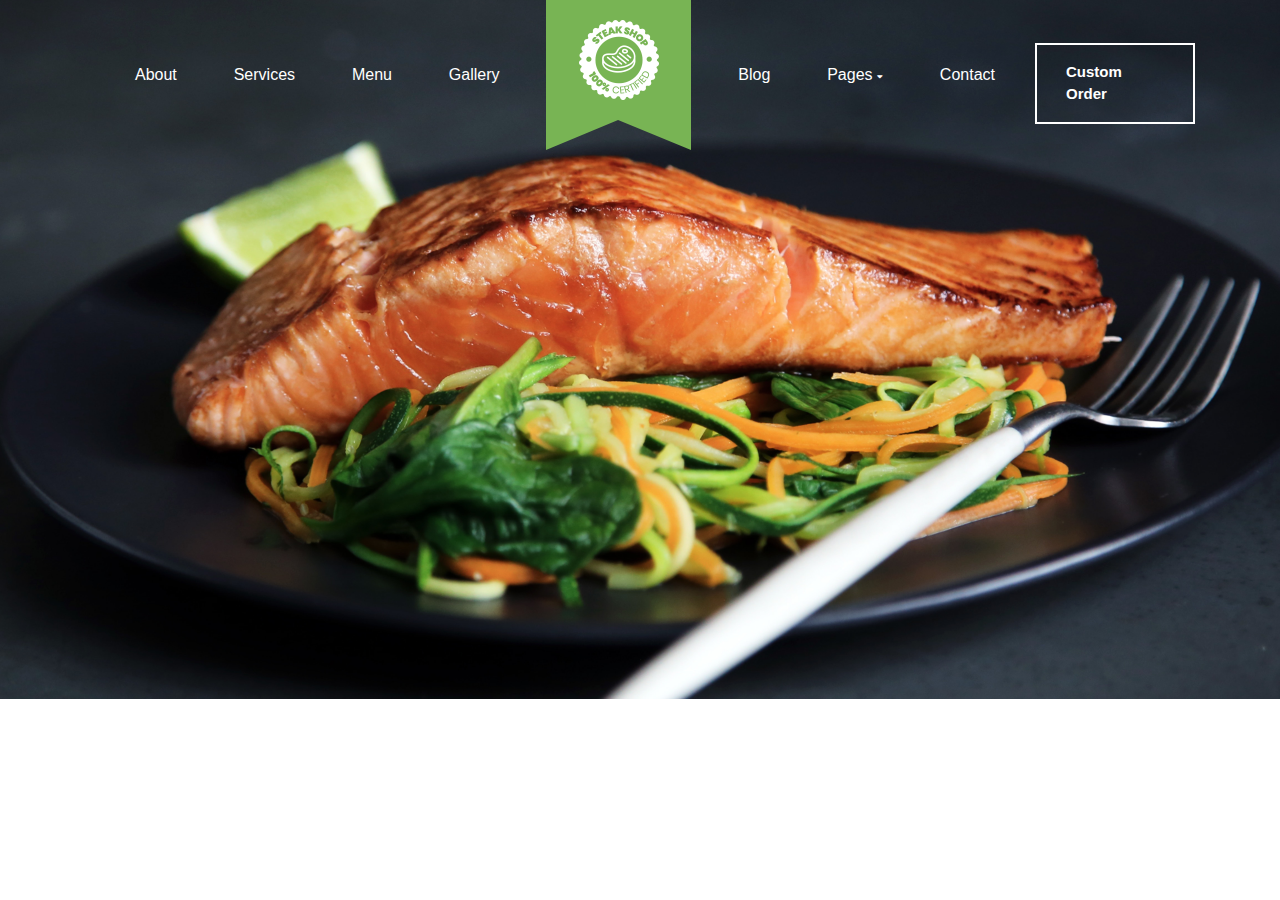
==== index.html @ 7dd291f7 "first commit" ====
<!DOCTYPE html>
<html lang="en">
    <head>
        <title></title>
        <meta charset="UTF-8">
        <meta name="viewport" content="width=device-width, initial-scale=1">
        <link href="./assets/bootstrap/css/bootstrap.min.css" rel="stylesheet">
        <link rel="stylesheet" href="./assets/fontawesome-free/css/all.min.css">
        <link rel="stylesheet" href="./assets/css/style.css">
    </head>
    <body>
        <header>
            <div class="header-area ">
            <div id="sticky-header" class="main-header-area ">
            <div class="container">
            <div class="row align-items-center">
            <div class="col-xl-10 col-lg-10">
            <div class="main-menu d-none d-lg-block">
            <nav>
            <ul class="mein_menu_list" id="navigation">
            <li><a href="about.html" style="text-decoration: none">About</a></li>
            <li><a href="service.html" style="text-decoration: none">Services</a></li>
            <li><a href="menu.html" style="text-decoration: none">menu</a></li>
            <li><a href="gallery.html" style="text-decoration: none">gallery</a></li>
            <div class="logo-img d-none d-lg-block">
            <a href="index.html" >
            <img src="./assets/images/logo.png" alt="">
            </a>
            </div>
            <li><a href="#" style="text-decoration: none">blog <i class="ti-angle-down"></i></a>
            <ul class="submenu">
            <li><a href="blog.html" style="text-decoration: none">blog</a></li>
            <li><a href="single-blog.html" style="text-decoration: none">single-blog</a></li>
            </ul>
            </li>
            <li><a href="#" style="text-decoration: none">pages <i class="fas fa-caret-down"></i></a>
            <ul class="submenu">
            <li><a href="elements.html" style="text-decoration: none">elements</a></li>
            </ul>
            </li>
            <li><a href="contact.html" style="text-decoration: none">Contact</a></li>
            </ul>
            </nav>
            </div>
            </div>
            <div class="col-xl-2 col-lg-2 d-none d-lg-block">
            <div class="custom_order">
            <a href="#" class="boxed_btn_white" style="text-decoration: none">Custom Order</a>
            </div>
            </div>
            <div class="col-12">
                <div class=" d-block d-lg-none">
                        <i class="fa fa-bars text-white" style="position: absolute; left:20%;" id="menu" aria-hidden="true"></i>
                <ul id="sideNav">
                    <i class="fa fa-window-close text-white" style="text-align: center !important;" id="close" aria-hidden="true"></i>
                    <!-- <li id="close" style="text-decoration: none; list-style-type: none;">X</li> -->
                    <li style="text-decoration: none; list-style-type: none" class="sidenav"><a href="about.html" style="color: white">About</a></li>
                    <li style="text-decoration: none; list-style-type: none" class="sidenav"><a href="service.html" style="color: white">Services</a></li>
                    <li style="text-decoration: none; list-style-type: none" class="sidenav"><a href="menu.html" style="color: white">menu</a></li>
                    <li style="text-decoration: none; list-style-type: none" class="sidenav"><a href="gallery.html" style="color: white">gallery</a></li>
                    <div class="logo-img d-none d-lg-block">
                        <a href="index.html">
                            <img src="img/logo.png" alt="">
                        </a>
                    </div>
                </li>
                <li style="text-decoration: none; list-style-type: none" class="sidenav"><a href="contact.html"style="color: white" >Contact</a></li>
            </ul></div></div>
            
            <!-- <div class="logo-img-small d-sm-block d-md-block d-lg-none">
                <a href="index.html">
                    <img src="./assets/images/logo.png" alt="">
                </a>
            </div> -->
            
        </div>
            </div>
            </div>
            </div>
            <div class="bg-img">
                <img src="./assets/images/banner.png"   class="img-2 img-fluid" alt="">
            </div>
            
            </header>
    </body>
    <script src="./assets/js/popper.min.js"></script>
    <script src="./assets/jquery/jquery.min.js"></script>
    <script src="./assets/bootstrap/js/bootstrap.min.js"></script>
    <script>
            const menu = document.getElementById('menu');
            const close = document.getElementById('close')
            
            var sideNav = document.getElementById('sideNav');
            
            menu.addEventListener("click" , function(e){
                if(e.type === "click"){
                    sideNav.style.display =  "block";
                }
                else{
                    sideNav.style.display = "none";
                }
            });
            close.addEventListener("click" , function(e){
                if(e.type === "click"){
                    sideNav.style.display =  "none";
                }
                else{
                    sideNav.style.display = "none";
                }
            });
    </script>
</html>
---- assets/css/style.css ----
/* line 25*/
.boxed-btn:hover {
  background: #78b454;
  color: #fff !important;
}

/* line 32*/
.boxed_btn_white {
  color: #fff;
  font-size: 15px;
  font-weight: 600;
  display: inline-block;
  padding: 16px 29px;
  border: 2px solid #fff;
  text-transform: capitalize;
}

@media (min-width: 992px) and (max-width: 1200px) {
  /* line 32*/
  .boxed_btn_white {
    padding: 13px 13px;
  }
}
nav a{
  text-decoration: none;
}

/* line 43*/
.boxed_btn_white:hover {
  background: #fff;
  color: #000;
}

/* line 49*/
.load_more_btn {
  background: #78b454;
  color: #fff;
  text-align: center;
  padding: 16px 41px;
  display: inline-block;
  border: 2px solid transparent;
  font-size: 15px;
  font-weight: 700;
}

/* line 58*/
.load_more_btn:hover {
  color: #78b454 !important;
  border: 2px solid #78b454;
  background: #fff;
}

/* line 2, ../../Arafath/CL/CL August/199 Flatter Catering/199 Flatter Catering-HTML/scss/_section_title.scss */
.section_title h3 {
  font-size: 60px;
  font-weight: 700;
  line-height: 60px;
  color: #000000;
  margin-bottom: 18px;
}

@media (max-width: 767px) {
  /* line 2, ../../Arafath/CL/CL August/199 Flatter Catering/199 Flatter Catering-HTML/scss/_section_title.scss */
  .section_title h3 {
    font-size: 38px;
    line-height: 46px;
  }
}

@media (min-width: 768px) and (max-width: 991px) {
  /* line 2, ../../Arafath/CL/CL August/199 Flatter Catering/199 Flatter Catering-HTML/scss/_section_title.scss */
  .section_title h3 {
    font-size: 48px;
    line-height: 56px;
  }
}

/* line 17, ../../Arafath/CL/CL August/199 Flatter Catering/199 Flatter Catering-HTML/scss/_section_title.scss */
.section_title p {
  font-weight: 300;
  color: #777777;
  margin-bottom: 0;
}

@media (min-width: 768px) and (max-width: 991px) {
  /* line 21, ../../Arafath/CL/CL August/199 Flatter Catering/199 Flatter Catering-HTML/scss/_section_title.scss */
  .section_title p br {
    display: none;
  }
}

/* line 28, ../../Arafath/CL/CL August/199 Flatter Catering/199 Flatter Catering-HTML/scss/_section_title.scss */
.section_title.white h3, .section_title.white p {
  color: #fff;
}

/* line 34, ../../Arafath/CL/CL August/199 Flatter Catering/199 Flatter Catering-HTML/scss/_section_title.scss */
.section-padding {
  padding-top: 150px;
  padding-bottom: 150px;
}

@media (max-width: 767px) {
  /* line 34, ../../Arafath/CL/CL August/199 Flatter Catering/199 Flatter Catering-HTML/scss/_section_title.scss */
  .section-padding {
    padding-top: 60px;
    padding-bottom: 60px;
  }
}

@media (min-width: 768px) and (max-width: 991px) {
  /* line 34, ../../Arafath/CL/CL August/199 Flatter Catering/199 Flatter Catering-HTML/scss/_section_title.scss */
  .section-padding {
    padding-top: 100px;
    padding-bottom: 100px;
  }
}

/* line 48, ../../Arafath/CL/CL August/199 Flatter Catering/199 Flatter Catering-HTML/scss/_section_title.scss */
.zigzag_bg_1::before {
  background-image: url(../img/zigzag.svg);
  content: "";
  position: absolute;
  left: 0;
  top: -1px;
  width: 100%;
  height: 20px;
  background-size: cover;
  background-repeat: no-repeat;
  z-index: 1;
}

/* line 63, ../../Arafath/CL/CL August/199 Flatter Catering/199 Flatter Catering-HTML/scss/_section_title.scss */
.zigzag_bg_2::after {
  background-image: url(../img/zigzag.svg);
  content: "";
  position: absolute;
  left: 0;
  bottom: -1px;
  width: 100%;
  height: 20px;
  background-size: cover;
  -webkit-transform: rotate(180deg);
  -moz-transform: rotate(180deg);
  -ms-transform: rotate(180deg);
  transform: rotate(180deg);
  background-repeat: no-repeat;
  z-index: 1;
}

@media (max-width: 767px) {
  /* line 4, ../../Arafath/CL/CL August/199 Flatter Catering/199 Flatter Catering-HTML/scss/_slick-nav.scss */
  .mobile_menu {
    position: absolute;
    right: 0px;
    width: 100%;
    z-index: 9;
  }
}

/* line 13, ../../Arafath/CL/CL August/199 Flatter Catering/199 Flatter Catering-HTML/scss/_slick-nav.scss */
.slicknav_menu .slicknav_nav {
  background: #fff;
  float: right;
  margin-top: 0;
  padding: 0;
  width: 95%;
  padding: 0;
  border-radius: 0px;
  margin-top: 5px;
  position: absolute;
  left: 0;
  right: 0;
  margin: auto;
  top: 45px;
}

@media (min-width: 768px) and (max-width: 991px) {
  /* line 13, ../../Arafath/CL/CL August/199 Flatter Catering/199 Flatter Catering-HTML/scss/_slick-nav.scss */
  .slicknav_menu .slicknav_nav {
    padding: 10px;
  }
}

/* line 31, ../../Arafath/CL/CL August/199 Flatter Catering/199 Flatter Catering-HTML/scss/_slick-nav.scss */
.slicknav_menu .slicknav_nav a:hover {
  background: transparent;
  color: #78b454;
}

/* line 35, ../../Arafath/CL/CL August/199 Flatter Catering/199 Flatter Catering-HTML/scss/_slick-nav.scss */
.slicknav_menu .slicknav_nav a.active {
  color: #78b454;
}

@media (max-width: 767px) {
  /* line 38, ../../Arafath/CL/CL August/199 Flatter Catering/199 Flatter Catering-HTML/scss/_slick-nav.scss */
  .slicknav_menu .slicknav_nav a i {
    display: none;
  }
}

@media (min-width: 768px) and (max-width: 991px) {
  /* line 38, ../../Arafath/CL/CL August/199 Flatter Catering/199 Flatter Catering-HTML/scss/_slick-nav.scss */
  .slicknav_menu .slicknav_nav a i {
    display: none;
  }
}

/* line 47, ../../Arafath/CL/CL August/199 Flatter Catering/199 Flatter Catering-HTML/scss/_slick-nav.scss */
.slicknav_menu .slicknav_nav .slicknav_btn {
  background-color: transparent;
  cursor: pointer;
  margin-bottom: 10px;
  margin-top: -40px;
  position: relative;
  z-index: 99;
  border: 1px solid #ddd;
  top: 3px;
  right: 5px;
}

/* line 58, ../../Arafath/CL/CL August/199 Flatter Catering/199 Flatter Catering-HTML/scss/_slick-nav.scss */
.slicknav_menu .slicknav_nav .slicknav_btn .slicknav_icon {
  margin-right: 6px;
  margin-top: 3px;
  position: relative;
  padding-bottom: 3px;
  top: -11px;
  right: -5px;
}

@media (max-width: 767px) {
  /* line 12, ../../Arafath/CL/CL August/199 Flatter Catering/199 Flatter Catering-HTML/scss/_slick-nav.scss */
  .slicknav_menu {
    margin-right: 12px;
  }
}

/* line 75, ../../Arafath/CL/CL August/199 Flatter Catering/199 Flatter Catering-HTML/scss/_slick-nav.scss */
.home-6 .slicknav_menu .slicknav_icon {
  margin-right: 6px;
  margin-top: 3px;
  right: -5px;
  padding-bottom: 3px;
  position: absolute;
  top: 3px;
}

/* line 87, ../../Arafath/CL/CL August/199 Flatter Catering/199 Flatter Catering-HTML/scss/_slick-nav.scss */
.slicknav_nav .slicknav_arrow {
  float: right;
  font-size: 22px;
  position: relative;
  top: -9px;
}

/* line 3*/
.header-area .mein_menu_list {
  display: -webkit-box;
  display: -moz-box;
  display: -ms-flexbox;
  display: -webkit-flex;
  display: flex;
  -webkit-align-items: center;
  -moz-align-items: center;
  -ms-align-items: center;
  align-items: center;
  -webkit-justify-content: space-between;
  -moz-justify-content: space-between;
  -ms-justify-content: space-between;
  justify-content: space-between;
  -ms-flex-pack: space-between;
}

/* line 9*/
.header-area .logo-img-small {
  position: absolute;
  top: 0;
  left: 25px;
  z-index: 99999;
}

/* line 14*/
.header-area .logo-img-small img {
  width: 60px;
}

@media (max-width: 767px) {
  /* line 18*/
  .header-area .main-header-area {
    padding: 10px 0;
    height: 60px;
  }
}

@media (min-width: 768px) and (max-width: 991px) {
  /* line 18*/
  .header-area .main-header-area {
    padding: 10px 0;
    height: 60px;
  }
}

@media (max-width: 767px) {
  /* line 27*/
  .header-area .main-header-area .logo-img {
    position: absolute;
    display: inline-block;
    text-align: center;
    margin: 3px auto;
    z-index: 999;
    width: 140px;
    left: 0;
    right: 0;
  }
}

@media (min-width: 768px) and (max-width: 991px) {
  /* line 39*/
  .header-area .main-header-area .logo-img {
    position: absolute;
    display: inline-block;
    text-align: center;
    margin: 3px auto;
    z-index: 999;
    width: 140px;
    left: 0;
    right: 0;
  }
}

/* line 53*/
.header-area .main-header-area .main-menu ul li {
  display: inline-block;
  position: relative;
}

/* line 56*/
.header-area .main-header-area .main-menu ul li a {
  color: #fff;
  font-size: 16px;
  text-transform: capitalize;
  font-weight: 400;
  display: inline-block;
  padding: 35px 10px 35px 10px;
  font-family: "Josefin Sans", sans-serif;
  position: relative;
}

@media (min-width: 992px) and (max-width: 1200px) {
  /* line 56*/
  .header-area .main-header-area .main-menu ul li a {
    padding: 35px 8px 35px 8px;
  }
}

/* line 68*/
.header-area .main-header-area .main-menu ul li a i {
  font-size: 9px;
}

@media (max-width: 767px) {
  /* line 68*/
  .header-area .main-header-area .main-menu ul li a i {
    display: none !important;
  }
}

@media (min-width: 768px) and (max-width: 991px) {
  /* line 68*/
  .header-area .main-header-area .main-menu ul li a i {
    display: none !important;
  }
}

/* line 77*/
.header-area .main-header-area .main-menu ul li a::before {
  position: absolute;
  content: "";
  background: #78b454;
  width: 100%;
  height: 2px;
  bottom: 0;
  left: 0;
  opacity: 0;
  transform: scaleX(0);
  -webkit-transition: 0.3s;
  -moz-transition: 0.3s;
  -o-transition: 0.3s;
  transition: 0.3s;
}

/* line 89*/
.header-area .main-header-area .main-menu ul li a:hover::before {
  opacity: 1;
  transform: scaleX(1);
}

/* line 94*/
.header-area .main-header-area .main-menu ul li a.active::before {
  opacity: 1;
  transform: scaleX(1);
}

/* line 100*/
.header-area .main-header-area .main-menu ul li .submenu {
  position: absolute;
  left: 0;
  top: 140%;
  background: #fff;
  width: 200px;
  z-index: 2;
  box-shadow: 0 0 10px rgba(0, 0, 0, 0.02);
  opacity: 0;
  visibility: hidden;
  -webkit-transition: 0.6s;
  -moz-transition: 0.6s;
  -o-transition: 0.6s;
  transition: 0.6s;
}
.hamburger{
  width: 10%;
  margin-right: 50%;
}
.icons{
  width: 90%;
  height: 5px;
  border: 1px solid black;
  margin-bottom: 1px;
  cursor: cell;
}
/* line 111*/
.header-area .main-header-area .main-menu ul li .submenu li {
  display: block;
}

/* line 113*/
.header-area .main-header-area .main-menu ul li .submenu li a {
  padding: 10px 15px;
  position: inherit;
  -webkit-transition: 0.3s;
  -moz-transition: 0.3s;
  -o-transition: 0.3s;
  transition: 0.3s;
  display: block;
  color: #000;
}

/* line 119*/
.header-area .main-header-area .main-menu ul li .submenu li a::before {
  display: none;
}

/* line 123*/
.header-area .main-header-area .main-menu ul li .submenu li:hover a {
  color: #78b454;
}

/* line 128*/
.header-area .main-header-area .main-menu ul li:hover > .submenu {
  opacity: 1;
  visibility: visible;
  top: 100%;
}

/* line 133*/
.header-area .main-header-area .main-menu ul li:hover > a::before {
  opacity: 1;
  transform: scaleX(1);
}

/* line 140*/
.header-area .main-header-area .slicknav_icon-bar {
  background: #fff !important;
}

/* line 143*/
.header-area .main-header-area.sticky {
  box-shadow: 0px 3px 16px 0px rgba(0, 0, 0, 0.1);
  position: fixed;
  width: 100%;
  top: -70px;
  left: 0;
  right: 0;
  z-index: 9999;
  transform: translateY(70px);
  transition: transform 500ms ease, background 500ms ease;
  -webkit-transition: transform 500ms ease, background 500ms ease;
  box-shadow: 0px 3px 16px 0px rgba(0, 0, 0, 0.1);
  background: #fff;
}

/* line 156*/
.header-area .main-header-area.sticky .slicknav_icon-bar {
  background: #000 !important;
}

/* line 159*/
.header-area .main-header-area.sticky .boxed_btn_white {
  color: #000;
  font-size: 15px;
  font-weight: 600;
  display: inline-block;
  padding: 16px 29px;
  border: 2px solid #000;
  text-transform: capitalize;
}

/* line 167*/
.header-area .main-header-area.sticky .boxed_btn_white:hover {
  background: #000;
  color: #fff;
}

@media (min-width: 992px) and (max-width: 1200px) {
  /* line 159*/
  .header-area .main-header-area.sticky .boxed_btn_white {
    padding: 13px 13px;
  }
}

/* line 176*/
.header-area .main-header-area.sticky .logo-img {
  display: inline-block;
}

/* line 178*/
.header-area .main-header-area.sticky .logo-img img {
  width: 80px;
}

/* line 184*/
.header-area .main-header-area.sticky .main-menu ul li {
  display: inline-block;
  position: relative;
}

/* line 187*/
.header-area .main-header-area.sticky .main-menu ul li a {
  color: #000;
  font-size: 16px;
  text-transform: capitalize;
  font-weight: 400;
  display: inline-block;
  padding: 35px 10px 35px 10px;
  font-family: "Josefin Sans", sans-serif;
  position: relative;
}

@media (min-width: 992px) and (max-width: 1200px) {
  /* line 187*/
  .header-area .main-header-area.sticky .main-menu ul li a {
    padding: 35px 8px 35px 8px;
  }
}

/* line 199*/
.header-area .main-header-area.sticky .main-menu ul li a i {
  font-size: 9px;
}

@media (max-width: 767px) {
  /* line 199*/
  .header-area .main-header-area.sticky .main-menu ul li a i {
    display: none !important;
  }
}

@media (min-width: 768px) and (max-width: 991px) {
  /* line 199*/
  .header-area .main-header-area.sticky .main-menu ul li a i {
    display: none !important;
  }
}

/* line 208*/
.header-area .main-header-area.sticky .main-menu ul li a::before {
  position: absolute;
  content: "";
  background: #78b454;
  width: 100%;
  height: 2px;
  bottom: 0;
  left: 0;
  opacity: 0;
  transform: scaleX(0);
  -webkit-transition: 0.3s;
  -moz-transition: 0.3s;
  -o-transition: 0.3s;
  transition: 0.3s;
}

/* line 220*/
.header-area .main-header-area.sticky .main-menu ul li a:hover::before {
  opacity: 1;
  transform: scaleX(1);
}

/* line 225*/
.header-area .main-header-area.sticky .main-menu ul li a.active::before {
  opacity: 1;
  transform: scaleX(1);
}

/* line 231*/
.header-area .main-header-area.sticky .main-menu ul li .submenu {
  position: absolute;
  left: 0;
  top: 140%;
  background: #fff;
  width: 200px;
  z-index: 2;
  box-shadow: 0 0 10px rgba(0, 0, 0, 0.02);
  opacity: 0;
  visibility: hidden;
  -webkit-transition: 0.6s;
  -moz-transition: 0.6s;
  -o-transition: 0.6s;
  transition: 0.6s;
}

/* line 242*/
.header-area .main-header-area.sticky .main-menu ul li .submenu li {
  display: block;
}

/* line 244*/
.header-area .main-header-area.sticky .main-menu ul li .submenu li a {
  padding: 10px 15px;
  position: inherit;
  -webkit-transition: 0.3s;
  -moz-transition: 0.3s;
  -o-transition: 0.3s;
  transition: 0.3s;
  display: block;
  color: #000;
}

/* line 250*/
.header-area .main-header-area.sticky .main-menu ul li .submenu li a::before {
  display: none;
}

/* line 254*/
.header-area .main-header-area.sticky .main-menu ul li .submenu li:hover a {
  color: #78b454;
}

/* line 259*/
.header-area .main-header-area.sticky .main-menu ul li:hover > .submenu {
  opacity: 1;
  visibility: visible;
  top: 100%;
}

/* line 264*/
.header-area .main-header-area.sticky .main-menu ul li:hover > a::before {
  opacity: 1;
  transform: scaleX(1);
}

/* line 274*/
.logo-img {
  display: inline-block;
}

/* line 277*/
.header-area {
  position: absolute;
  left: 0;
  top: 0;
  width: 100%;
  z-index: 99;
}

#sideNav{
  display: none;
}
#sideNav{
  text-decoration: none;
  transition: 0.5s;
}
.sidenav{
  height: 50px;
  background-color: rgba(0, 0, 0, 0.466);
  margin-bottom: 10px;
  text-align: center !important;
}
#sideNav{
  transition: all 0.3s ease 0s
}
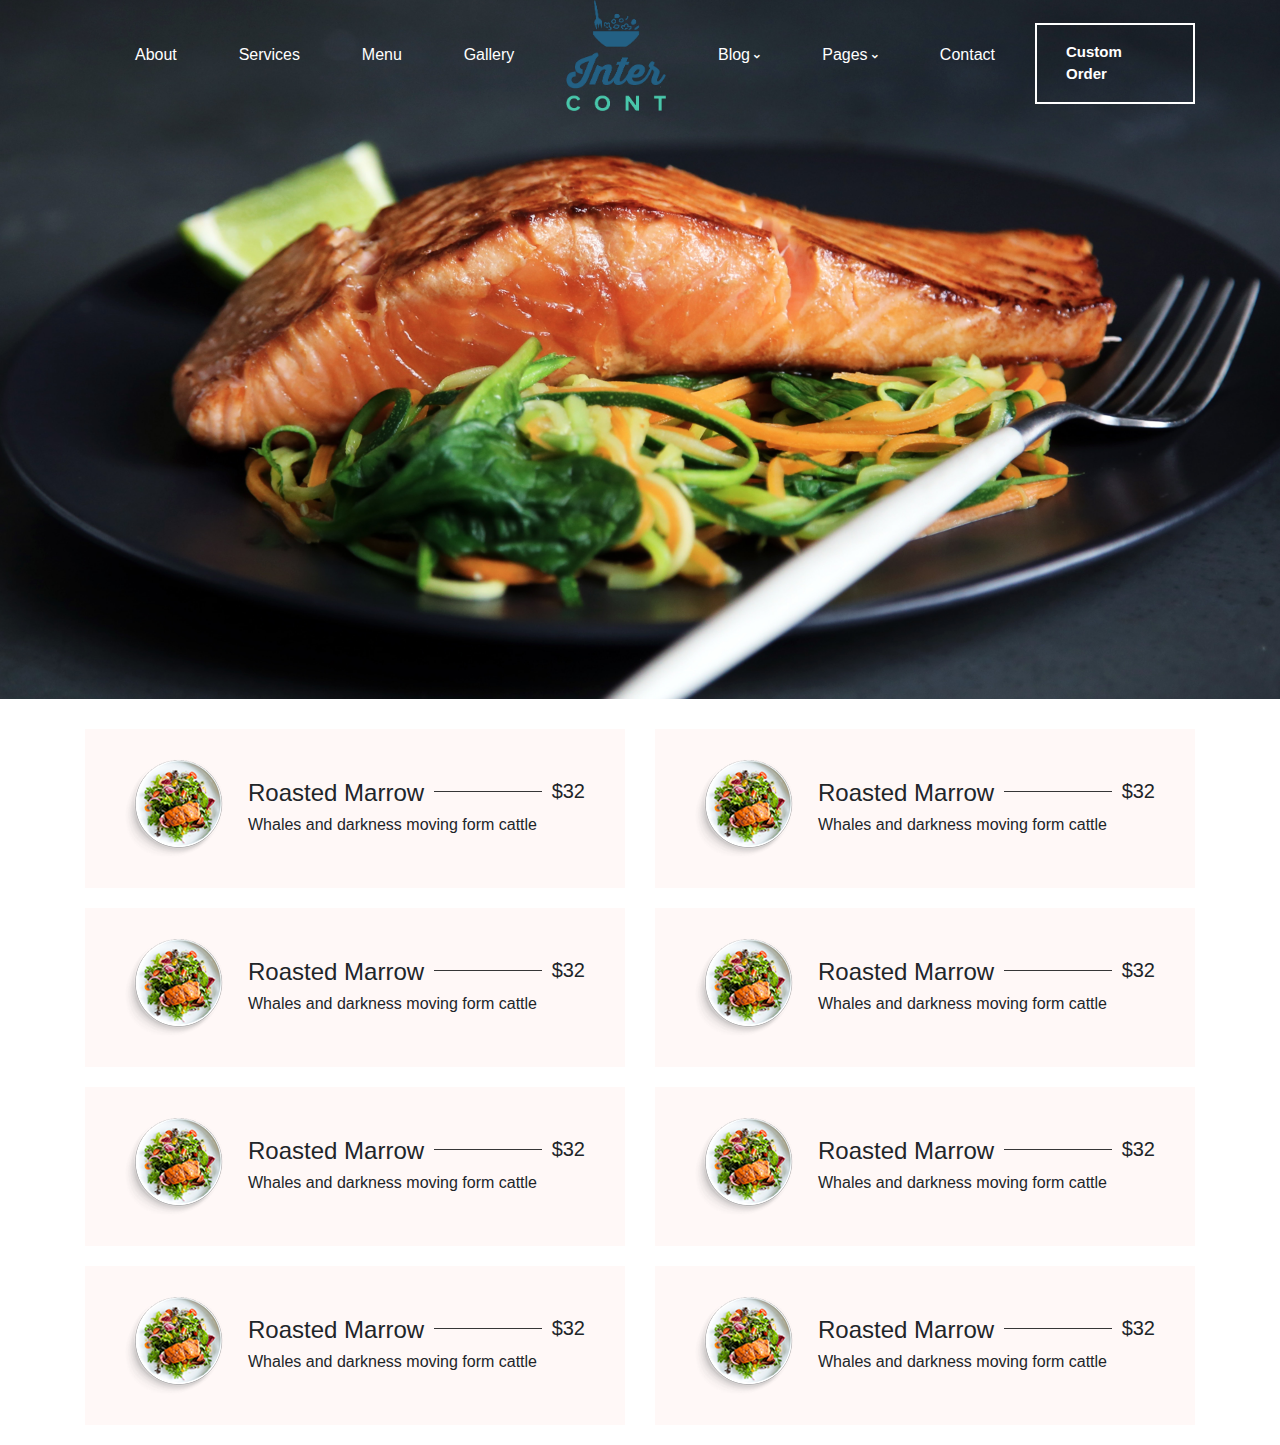
==== commit 02bbb566: "first commit" ====
--- a/index.html
+++ b/index.html
@@ -24,16 +24,16 @@
             <li><a href="gallery.html" style="text-decoration: none">gallery</a></li>
             <div class="logo-img d-none d-lg-block">
             <a href="index.html" >
-            <img src="./assets/images/logo.png" alt="">
+            <img src="./assets/images/logo-2.png" class="img-fluid" height="100px" width="100px" alt="">
             </a>
             </div>
-            <li><a href="#" style="text-decoration: none">blog <i class="ti-angle-down"></i></a>
+            <li><a href="#" style="text-decoration: none">blog <i class="fa fa-angle-down" aria-hidden="true"></i></a>
             <ul class="submenu">
             <li><a href="blog.html" style="text-decoration: none">blog</a></li>
             <li><a href="single-blog.html" style="text-decoration: none">single-blog</a></li>
             </ul>
             </li>
-            <li><a href="#" style="text-decoration: none">pages <i class="fas fa-caret-down"></i></a>
+            <li><a href="#" style="text-decoration: none">pages <i class="fa fa-angle-down " aria-hidden="true"></i></a>
             <ul class="submenu">
             <li><a href="elements.html" style="text-decoration: none">elements</a></li>
             </ul>
@@ -82,6 +82,118 @@
             </div>
             
             </header>
+            <main>
+                <section class="section-margin">
+                    <!-- <h1 class="align-center" style="font-family: Dreamwood DEMO; text-align:center">Delicious Food</h1> -->
+                    <div class="container">
+                      <div class="row">
+                        <div class="col-lg-6">
+                          <div class="media align-items-center food-card">
+                            <img class="mr-3 mr-sm-4" src="./assets/images/food1.png" alt="">
+                            <div class="media-body">
+                              <div class="d-flex justify-content-between food-card-title">
+                                <h4>Roasted Marrow</h4>
+                                <h3 class="price-tag">$32</h3>
+                              </div>
+                              <p>Whales and darkness moving form cattle</p>
+                            </div>
+                          </div>
+                        </div>
+                
+                        <div class="col-lg-6">
+                          <div class="media align-items-center food-card">
+                            <img class="mr-3 mr-sm-4" src="./assets/images/food1.png" alt="">
+                            <div class="media-body">
+                              <div class="d-flex justify-content-between food-card-title">
+                                <h4>Roasted Marrow</h4>
+                                <h3 class="price-tag">$32</h3>
+                              </div>
+                              <p>Whales and darkness moving form cattle</p>
+                            </div>
+                          </div>
+                        </div>
+                
+                        <div class="col-lg-6">
+                          <div class="media align-items-center food-card">
+                            <img class="mr-3 mr-sm-4" src="./assets/images/food1.png" alt="">
+                            <div class="media-body">
+                              <div class="d-flex justify-content-between food-card-title">
+                                <h4>Roasted Marrow</h4>
+                                <h3 class="price-tag">$32</h3>
+                              </div>
+                              <p>Whales and darkness moving form cattle</p>
+                            </div>
+                          </div>
+                        </div>
+                
+                        <div class="col-lg-6">
+                          <div class="media align-items-center food-card">
+                            <img class="mr-3 mr-sm-4" src="./assets/images/food1.png" alt="">
+                            <div class="media-body">
+                              <div class="d-flex justify-content-between food-card-title">
+                                <h4>Roasted Marrow</h4>
+                                <h3 class="price-tag">$32</h3>
+                              </div>
+                              <p>Whales and darkness moving form cattle</p>
+                            </div>
+                          </div>
+                        </div>
+                
+                        <div class="col-lg-6">
+                          <div class="media align-items-center food-card">
+                            <img class="mr-3 mr-sm-4" src="./assets/images/food1.png" alt="">
+                            <div class="media-body">
+                              <div class="d-flex justify-content-between food-card-title">
+                                <h4>Roasted Marrow</h4>
+                                <h3 class="price-tag">$32</h3>
+                              </div>
+                              <p>Whales and darkness moving form cattle</p>
+                            </div>
+                          </div>
+                        </div>
+                
+                        <div class="col-lg-6">
+                          <div class="media align-items-center food-card">
+                            <img class="mr-3 mr-sm-4" src="./assets/images/food1.png" alt="">
+                            <div class="media-body">
+                              <div class="d-flex justify-content-between food-card-title">
+                                <h4>Roasted Marrow</h4>
+                                <h3 class="price-tag">$32</h3>
+                              </div>
+                              <p>Whales and darkness moving form cattle</p>
+                            </div>
+                          </div>
+                        </div>
+                
+                        <div class="col-lg-6">
+                          <div class="media align-items-center food-card">
+                            <img class="mr-3 mr-sm-4" src="./assets/images/food1.png" alt="">
+                            <div class="media-body">
+                              <div class="d-flex justify-content-between food-card-title">
+                                <h4>Roasted Marrow</h4>
+                                <h3 class="price-tag">$32</h3>
+                              </div>
+                              <p>Whales and darkness moving form cattle</p>
+                            </div>
+                          </div>
+                        </div>
+                
+                        <div class="col-lg-6">
+                          <div class="media align-items-center food-card">
+                            <img class="mr-3 mr-sm-4" src="./assets/images/food1.png" alt="">
+                            <div class="media-body">
+                              <div class="d-flex justify-content-between food-card-title">
+                                <h4>Roasted Marrow</h4>
+                                <h3 class="price-tag">$32</h3>
+                              </div>
+                              <p>Whales and darkness moving form cattle</p>
+                            </div>
+                          </div>
+                        </div>
+                      </div>
+                    </div>
+                    </section>
+            </main>
     </body>
     <script src="./assets/js/popper.min.js"></script>
     <script src="./assets/jquery/jquery.min.js"></script>
@@ -108,5 +220,15 @@
                     sideNav.style.display = "none";
                 }
             });
+            const nav = document.getElementsByClassName('main-header-area');
+            window.addEventListener('scroll' , e =>{
+                e.preventDefault();
+                if(window.scrollY  >= 200){
+                    nav.style.backgroundColor = 'white'
+                }
+                else{
+                    nav.style.backgroundColor = 'transparent'
+                }
+            })
     </script>
 </html>--- a/assets/css/style.css
+++ b/assets/css/style.css
@@ -1,3 +1,7 @@
+body{
+  overflow-x: hidden !important;
+}
+
 /* line 25*/
 .boxed-btn:hover {
   background: #78b454;
@@ -689,4 +693,49 @@
 }
 #sideNav{
   transition: all 0.3s ease 0s
-}+}
+.section-margin{
+  margin-top: 30px;
+}
+.food-card{
+  background:#fff8f7;
+  padding:20px 10px 20px 10px;
+  margin-bottom:20px;
+  -webkit-transition:all 0.3s ease 0s;
+  -moz-transition:all 0.3s ease 0s;
+  -o-transition:all 0.3s ease 0s;
+  transition:all 0.3s ease 0s}
+  @media (min-width: 600px){
+    .food-card{
+      padding:30px 40px 30px 40px
+    }}
+    .food-card p{
+      margin:0
+    }
+    .food-card .price-tag{
+      font-size:20px}
+      .food-card-title
+      {position:relative;
+    margin-bottom:5px
+  }.food-card-title>*{margin:0}.food-card-title::after{content:"";
+    display:block;
+    position:absolute;
+    left:0;
+    top:40%;
+    width:100%;
+    height:1px;
+    background-color:#363636}.food-card-title h4{background:#fff8f7;
+    z-index:1;
+    padding-right:10px;
+    -webkit-transition:all 0.3s ease 0s;
+    -moz-transition:all 0.3s ease 0s;
+    -o-transition:all 0.3s ease 0s;
+    transition:all 0.3s ease 0s}.food-card-title h3{background:#fff8f7;
+    z-index:1;
+    padding-left:10px;
+    -webkit-transition:all 0.3s ease 0s;
+    -moz-transition:all 0.3s ease 0s;
+    -o-transition:all 0.3s ease 0s;
+    transition:all 0.3s ease 0s}.food-card-title .price-tag{z-index:1}.food-card:hover{background:#fff;
+    box-shadow:0px 10px 20px 0px rgba(8,6,89,0.1)}
+.food-card:hover .food-card-title h3,.food-card:hover .food-card-title h4{background:#fff}